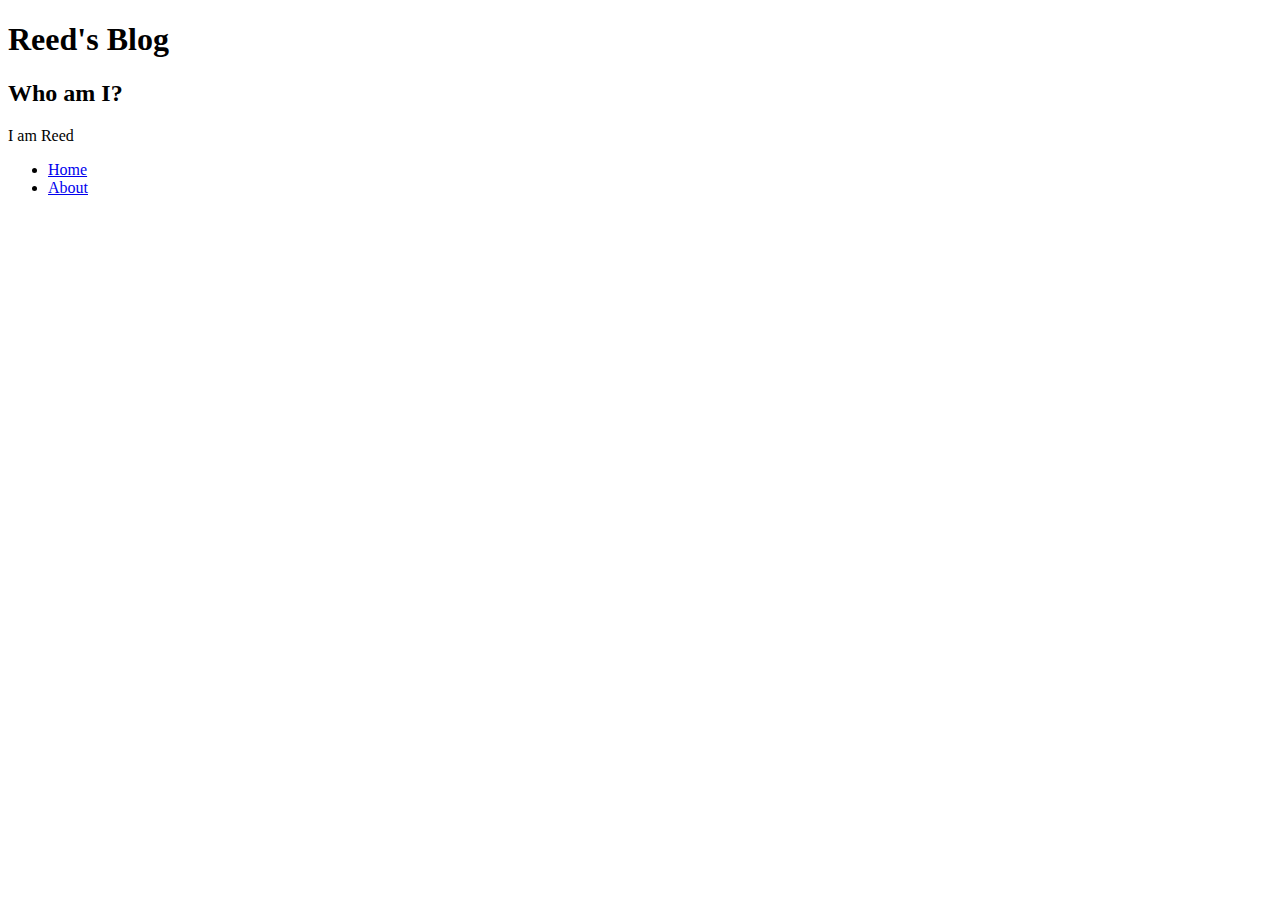
==== index.html @ 553c98f8 "test2" ====
<!DOCTYPE html>
<html lang="en">
<head>
    <meta charset="UTF-8">
    <meta name="viewport" content="width=device-width, initial-scale=1.0">
    <title>blog</title>
</head>
<body>
    <header>
        <h1>Reed's Blog</h1>
            <section>
                <h2>Who am I?</h2>
                <p>I am Reed</p>
            </section>
            <nav>
                <ul>
                    <li><a href="index.html">Home</a></li>
                    <li><a href="about.html">About</a></li>
                </ul>
            </nav>
    </header>
</body>
</html>
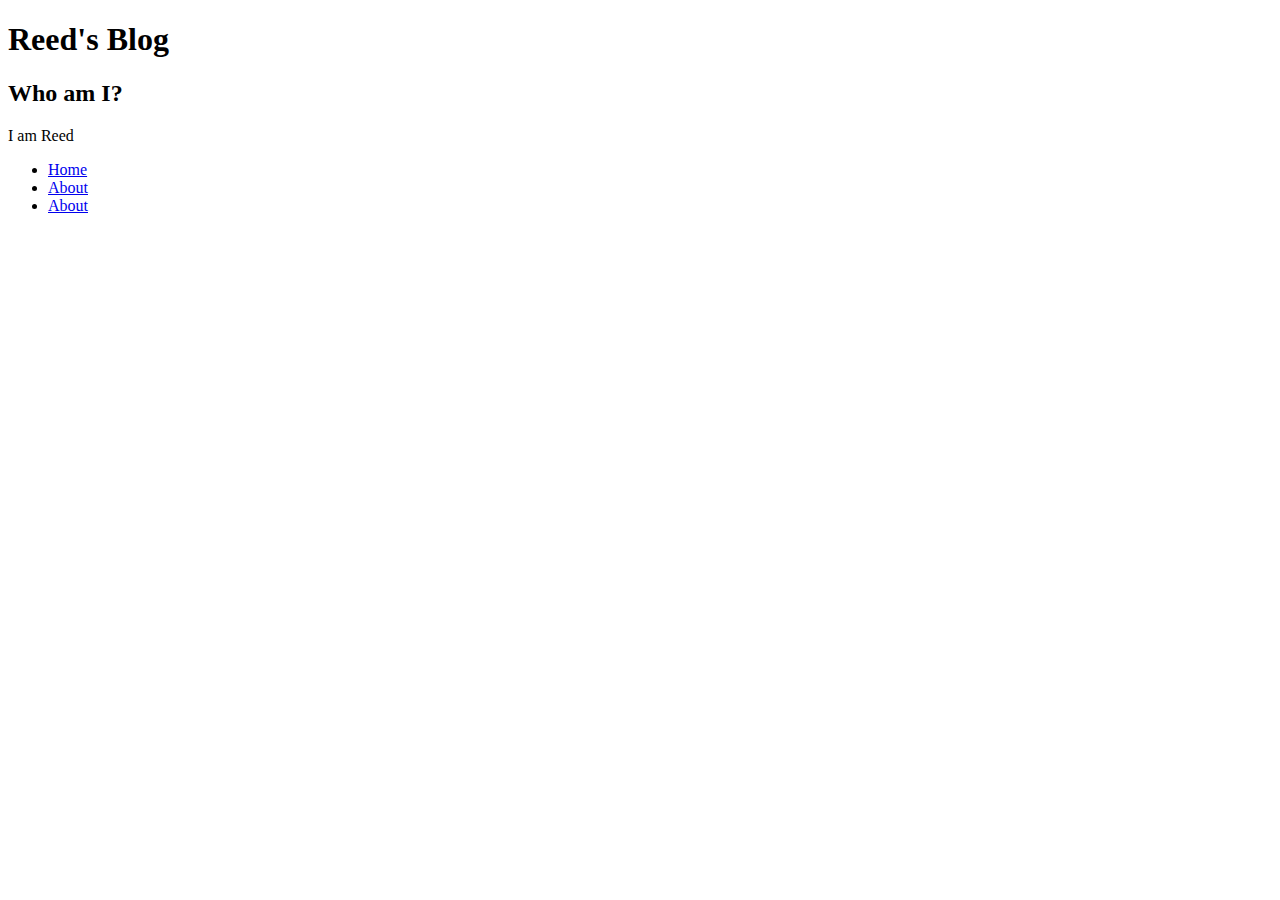
==== commit 54c02ca4: "setup" ====
--- a/index.html
+++ b/index.html
@@ -16,6 +16,7 @@
                 <ul>
                     <li><a href="index.html">Home</a></li>
                     <li><a href="about.html">About</a></li>
+                    <li><a href="contact.html">About</a></li>
                 </ul>
             </nav>
     </header>
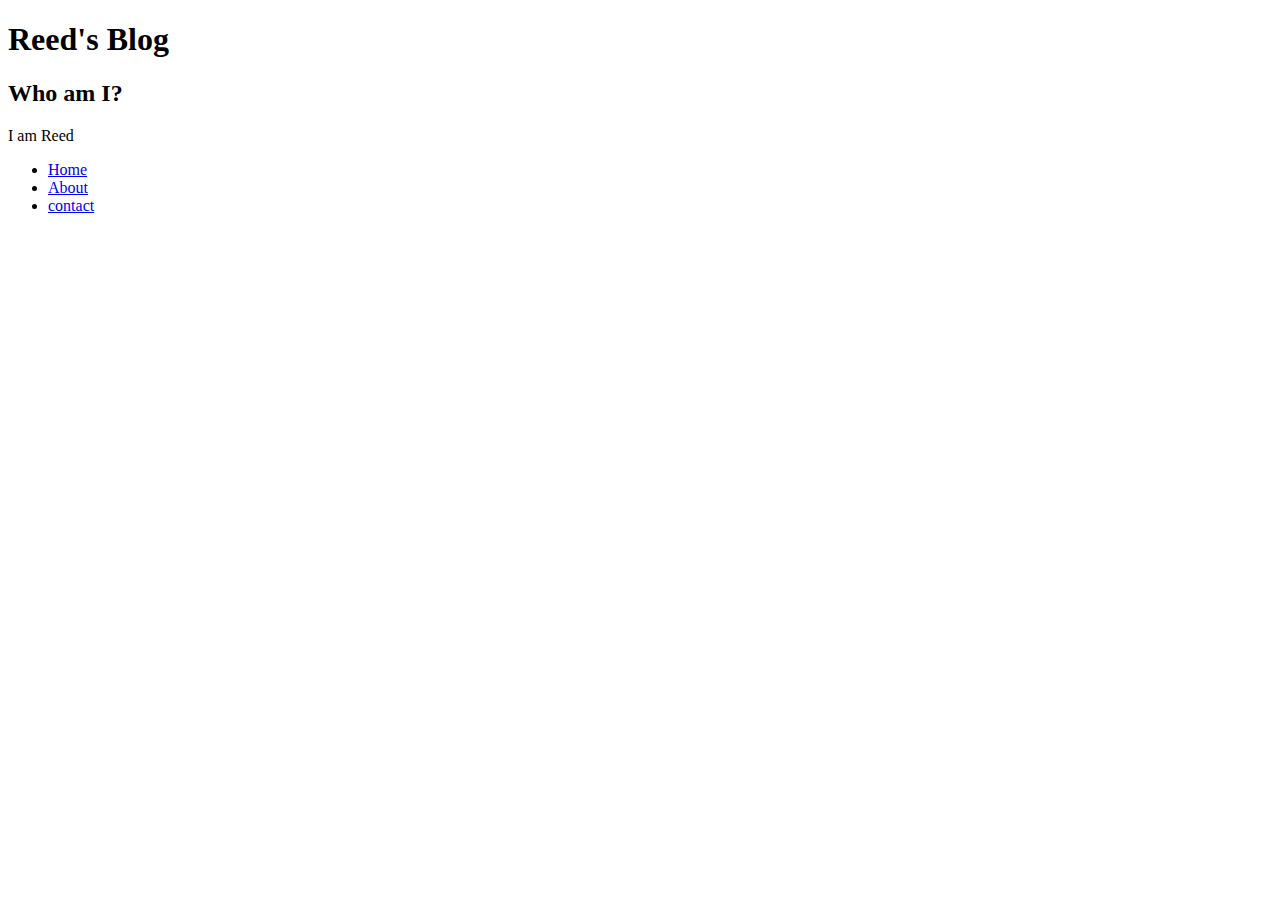
==== commit 27459222: "setup" ====
--- a/index.html
+++ b/index.html
@@ -16,7 +16,7 @@
                 <ul>
                     <li><a href="index.html">Home</a></li>
                     <li><a href="about.html">About</a></li>
-                    <li><a href="contact.html">About</a></li>
+                    <li><a href="contact.html">contact</a></li>
                 </ul>
             </nav>
     </header>
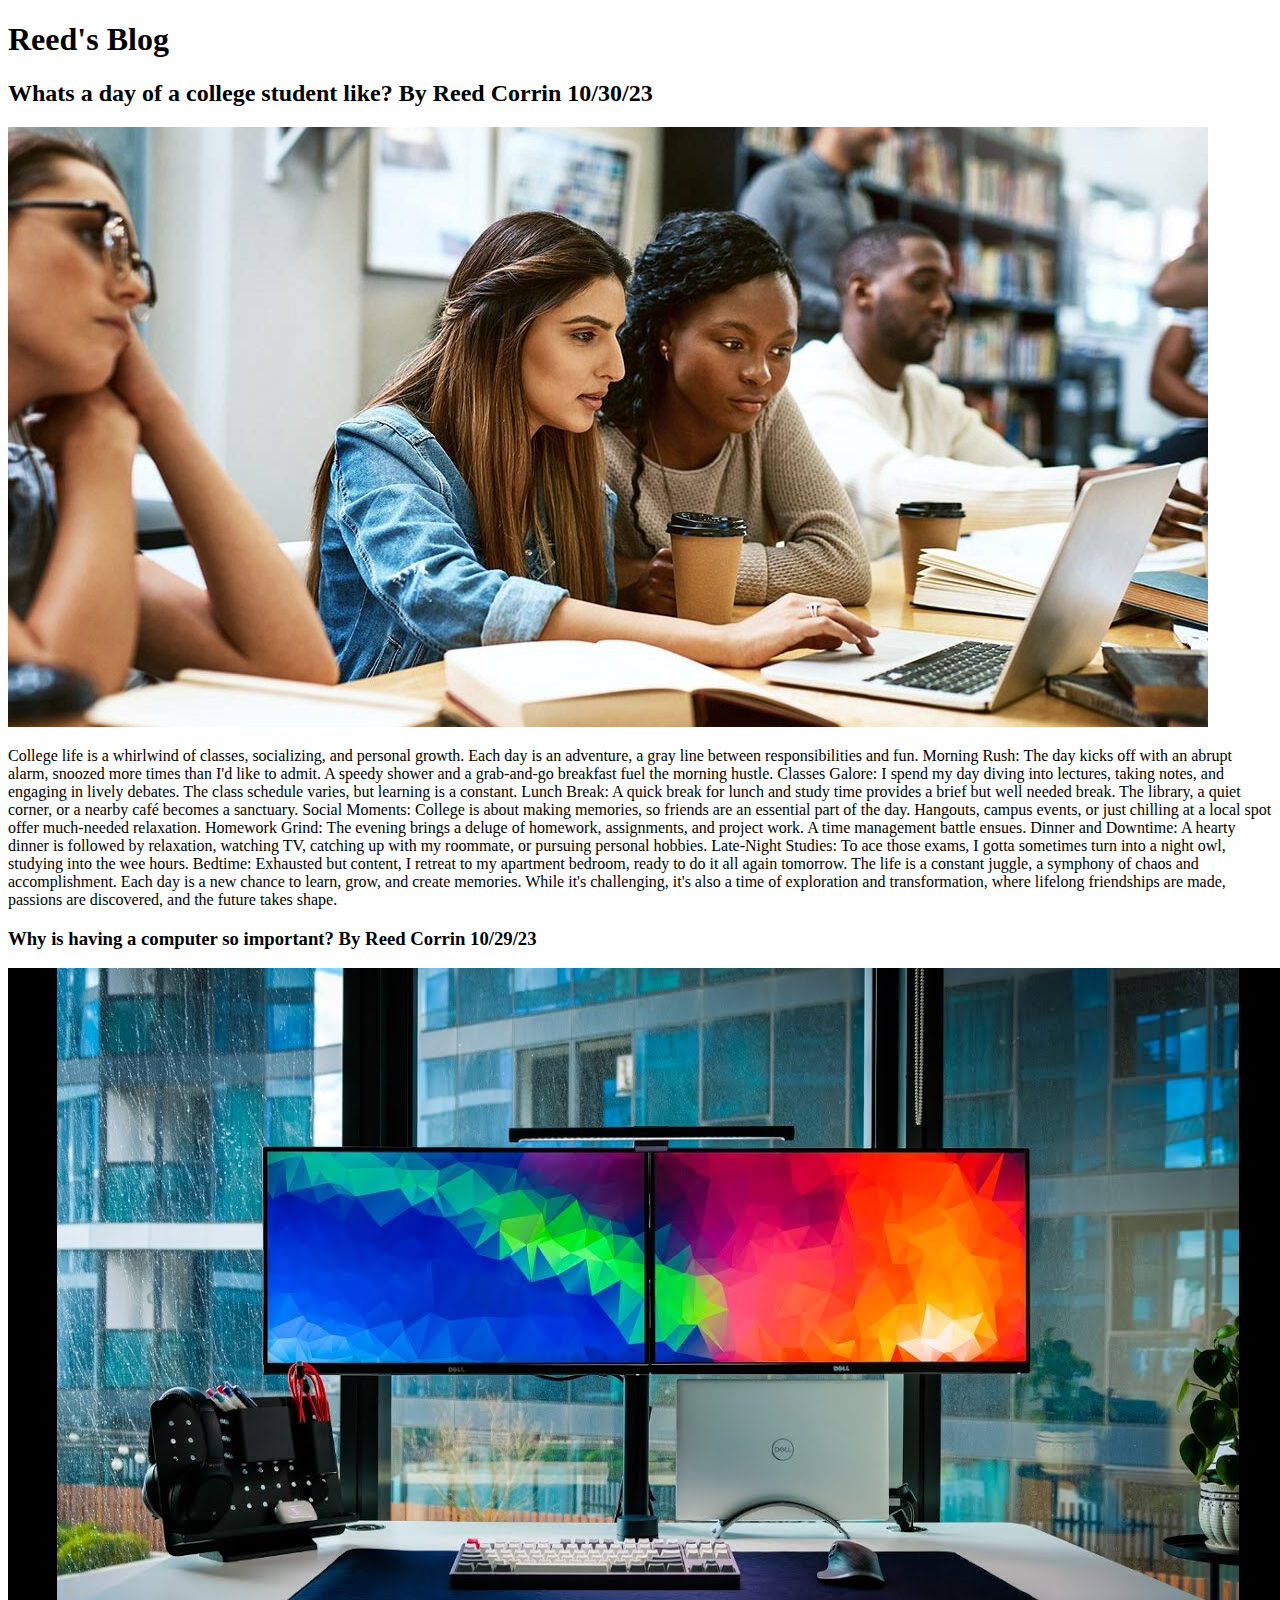
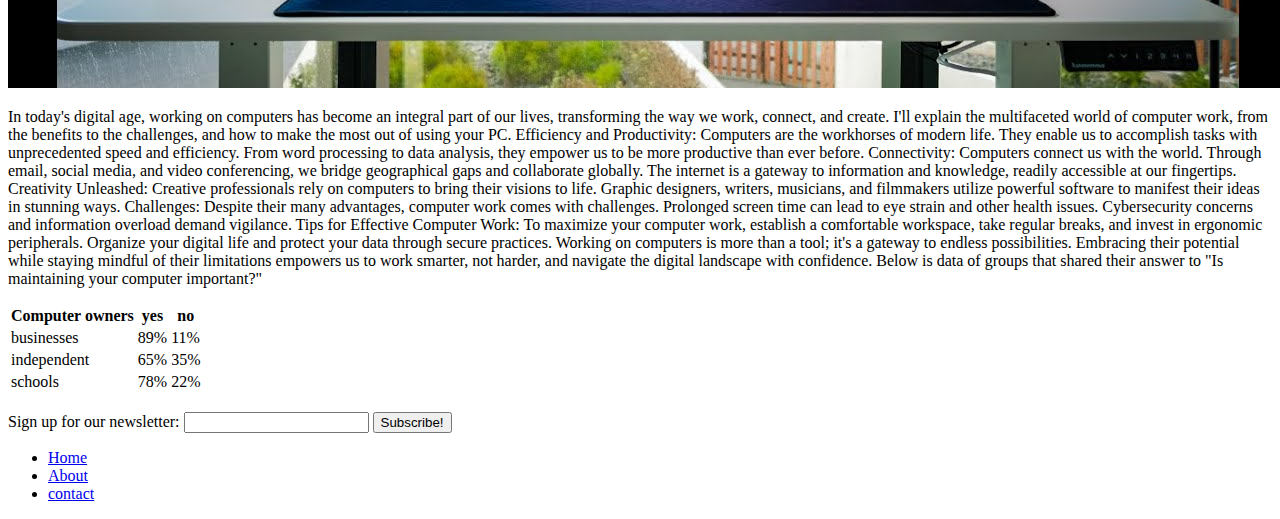
==== commit b0139220: "Final touches" ====
--- a/index.html
+++ b/index.html
@@ -9,8 +9,60 @@
     <header>
         <h1>Reed's Blog</h1>
             <section>
-                <h2>Who am I?</h2>
-                <p>I am Reed</p>
+                <h2>Whats a day of a college student like? By Reed Corrin 10/30/23</h2>
+                <img src="images/college.jpg" alt="college">
+                <p>College life is a whirlwind of classes, socializing, and personal growth. Each day is an adventure, a gray line between responsibilities and fun.
+                    Morning Rush: The day kicks off with an abrupt alarm, snoozed more times than I'd like to admit. A speedy shower and a grab-and-go breakfast fuel the morning hustle.          
+                    Classes Galore: I spend my day diving into lectures, taking notes, and engaging in lively debates. The class schedule varies, but learning is a constant.            
+                    Lunch Break: A quick break for lunch and study time provides a brief but well needed break. The library, a quiet corner, or a nearby café becomes a sanctuary.                          
+                    Social Moments: College is about making memories, so friends are an essential part of the day. Hangouts, campus events, or just chilling at a local spot offer much-needed relaxation.             
+                    Homework Grind: The evening brings a deluge of homework, assignments, and project work. A time management battle ensues.              
+                    Dinner and Downtime: A hearty dinner is followed by relaxation, watching TV, catching up with my roommate, or pursuing personal hobbies.               
+                    Late-Night Studies: To ace those exams, I gotta sometimes turn into a night owl, studying into the wee hours.                   
+                    Bedtime: Exhausted but content, I retreat to my apartment bedroom, ready to do it all again tomorrow.
+                    The life is a constant juggle, a symphony of chaos and accomplishment. Each day is a new chance to learn, grow, and create memories. While it's challenging, it's also a time of exploration and transformation, where lifelong friendships are made, passions are discovered, and the future takes shape.</p>
+            </section>
+            <section>
+                <h3>Why is having a computer so important? By Reed Corrin 10/29/23</h3>
+                <img src="images/pc.jpg" alt="pc">
+                <p>In today's digital age, working on computers has become an integral part of our lives, transforming the way we work, connect, and create. I'll explain the multifaceted world of computer work, from the benefits to the challenges, and how to make the most out of using your PC.
+                    Efficiency and Productivity: Computers are the workhorses of modern life. They enable us to accomplish tasks with unprecedented speed and efficiency. From word processing to data analysis, they empower us to be more productive than ever before.
+                    Connectivity: Computers connect us with the world. Through email, social media, and video conferencing, we bridge geographical gaps and collaborate globally. The internet is a gateway to information and knowledge, readily accessible at our fingertips.
+                    Creativity Unleashed: Creative professionals rely on computers to bring their visions to life. Graphic designers, writers, musicians, and filmmakers utilize powerful software to manifest their ideas in stunning ways.
+                    Challenges: Despite their many advantages, computer work comes with challenges. Prolonged screen time can lead to eye strain and other health issues. Cybersecurity concerns and information overload demand vigilance.
+                    Tips for Effective Computer Work: To maximize your computer work, establish a comfortable workspace, take regular breaks, and invest in ergonomic peripherals. Organize your digital life and protect your data through secure practices.
+                    Working on computers is more than a tool; it's a gateway to endless possibilities. Embracing their potential while staying mindful of their limitations empowers us to work smarter, not harder, and navigate the digital landscape with confidence. Below is data of groups that shared their answer to "Is maintaining your computer important?"
+                </p>
+                <table>
+                    <tr>
+                      <th>Computer owners</th>
+                      <th>yes</th>
+                      <th>no</th>
+                    </tr>
+                    <tr>
+                      <td>businesses</td>
+                      <td>89%</td>
+                      <td>11%</td>
+                    </tr>
+                    <tr>
+                      <td>independent</td>
+                      <td>65%</td>
+                      <td>35%</td>
+                    </tr>
+                    <tr>
+                        <td>schools</td>
+                        <td>78%</td>
+                        <td>22%</td>
+                      </tr>
+                  </table>
+            </section>
+            <section>
+                <br><form>
+                   <label>Sign up for our newsletter:
+                        <input type="text">
+                   </label> 
+                   <button>Subscribe!</button>
+                </form>
             </section>
             <nav>
                 <ul>
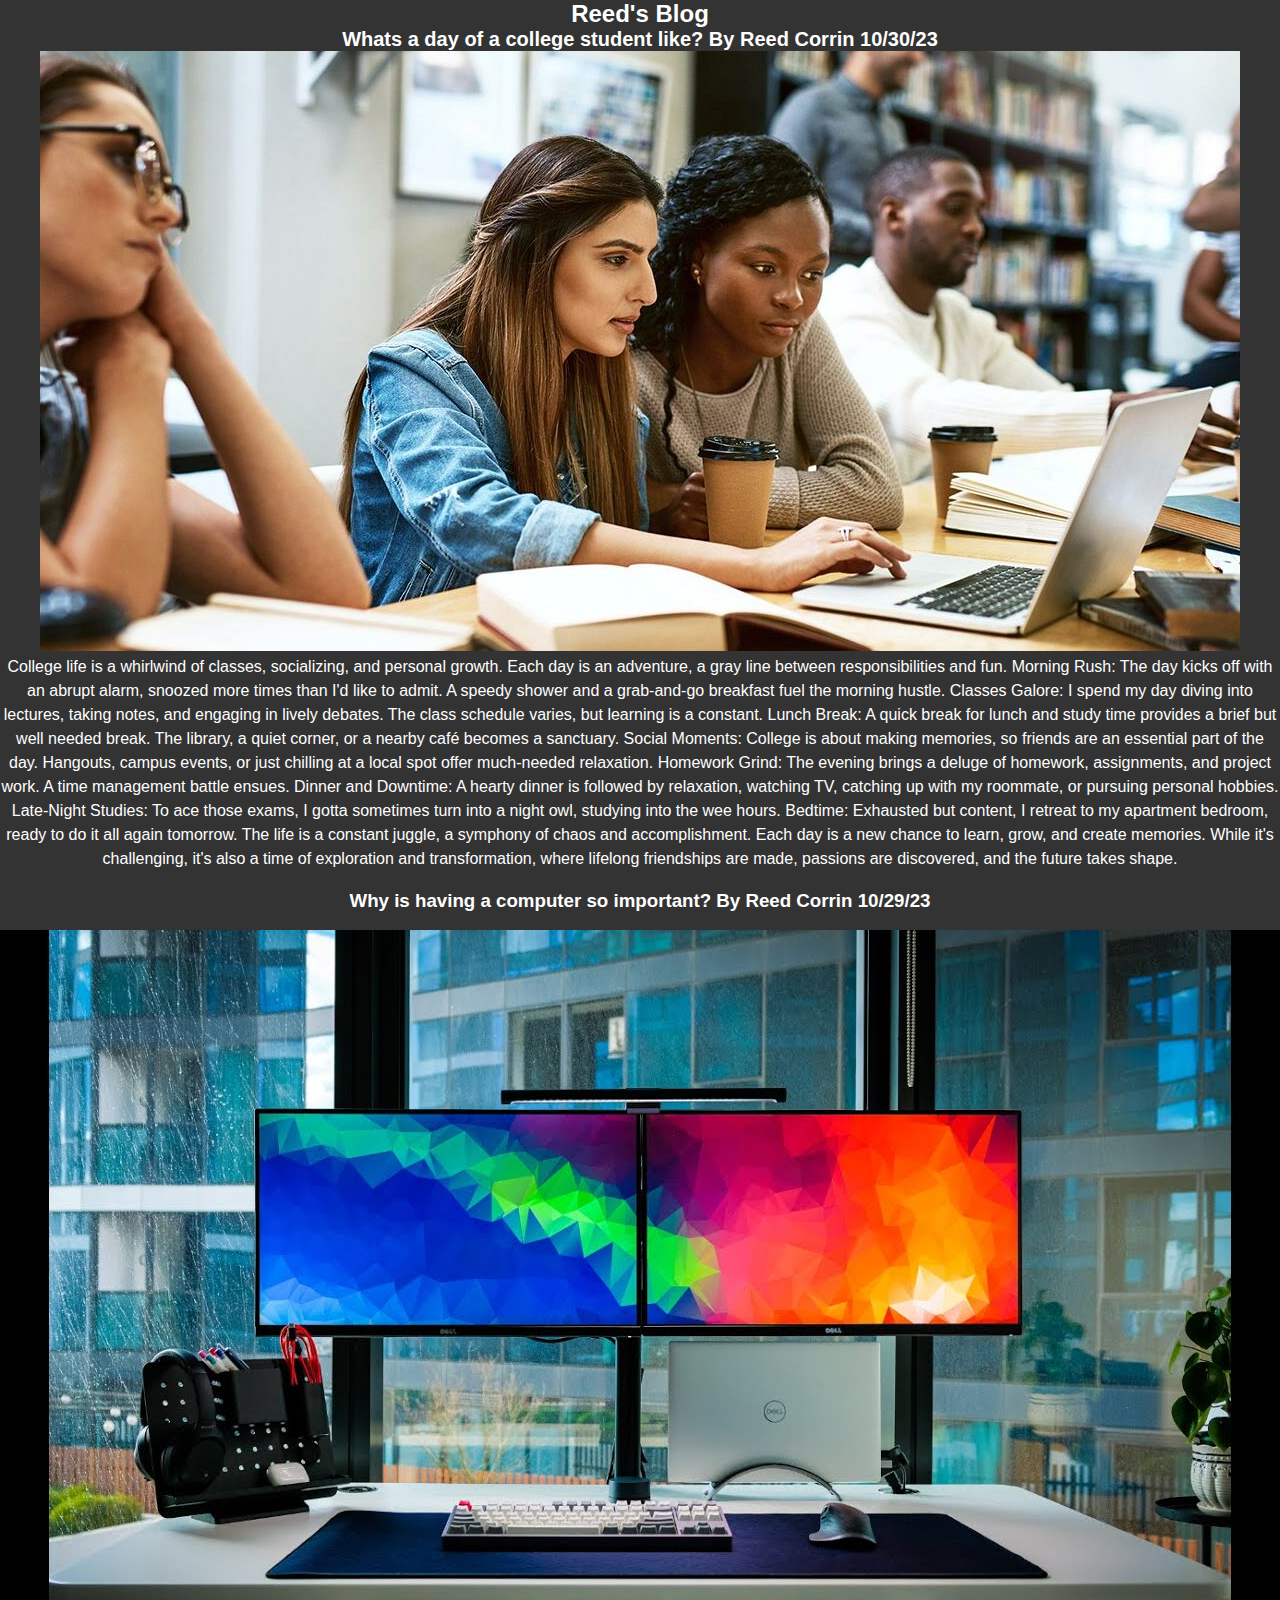
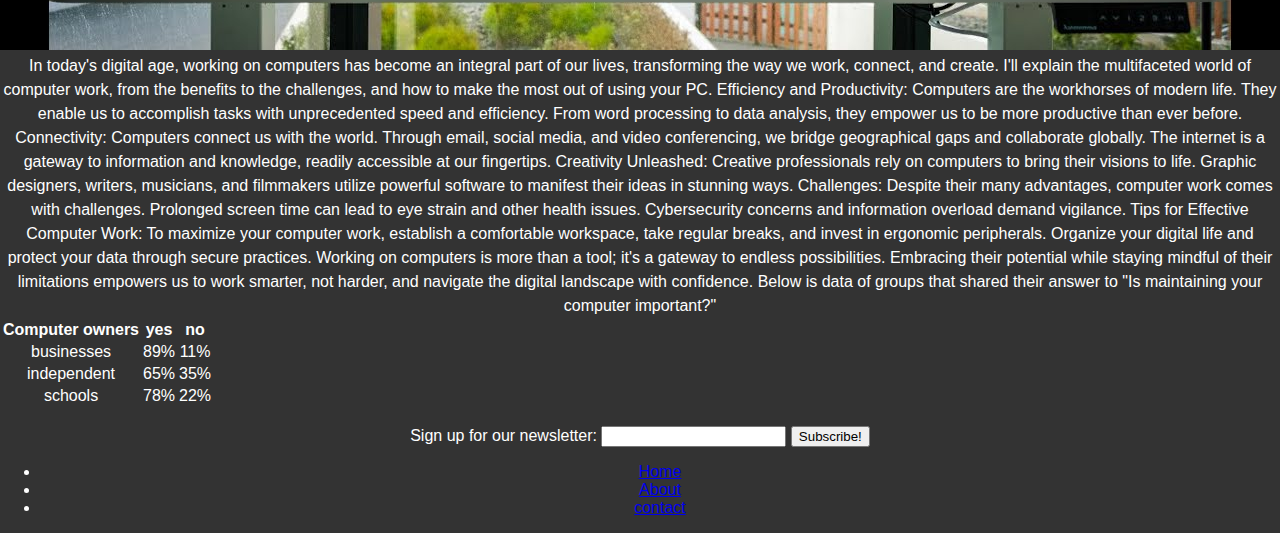
==== commit 857ac473: "css check" ====
--- a/index.html
+++ b/index.html
@@ -5,6 +5,7 @@
     <meta name="viewport" content="width=device-width, initial-scale=1.0">
     <title>blog</title>
 </head>
+<link rel="stylesheet" href="style.css">
 <body>
     <header>
         <h1>Reed's Blog</h1>
@@ -56,14 +57,14 @@
                       </tr>
                   </table>
             </section>
-            <section>
+            <div>
                 <br><form>
                    <label>Sign up for our newsletter:
                         <input type="text">
                    </label> 
                    <button>Subscribe!</button>
                 </form>
-            </section>
+            </div>
             <nav>
                 <ul>
                     <li><a href="index.html">Home</a></li>
--- a/style.css
+++ b/style.css
@@ -0,0 +1,38 @@
+body {
+    background-color: #f0f0f0;
+    font-family: Arial, sans-serif;
+    background-color: #333;
+    color: #fff;
+    padding: 10px;
+    text-align: center;
+    margin: 0;
+    padding: 0;
+}
+
+/* Style the main content area */
+.main-content {
+    max-width: 800px;
+    margin: 20px auto;
+    padding: 20px;
+    background-color: #fff;
+    border: 1px solid #ccc;
+}
+
+h1 {
+    font-size: 24px;
+    margin: 0;
+    padding: 0;
+}
+
+h2 {
+    font-size: 20px;
+    margin: 0;
+    padding: 0;
+}
+
+p {
+    font-size: 16px;
+    line-height: 1.5;
+    margin: 0;
+    padding: 0;
+}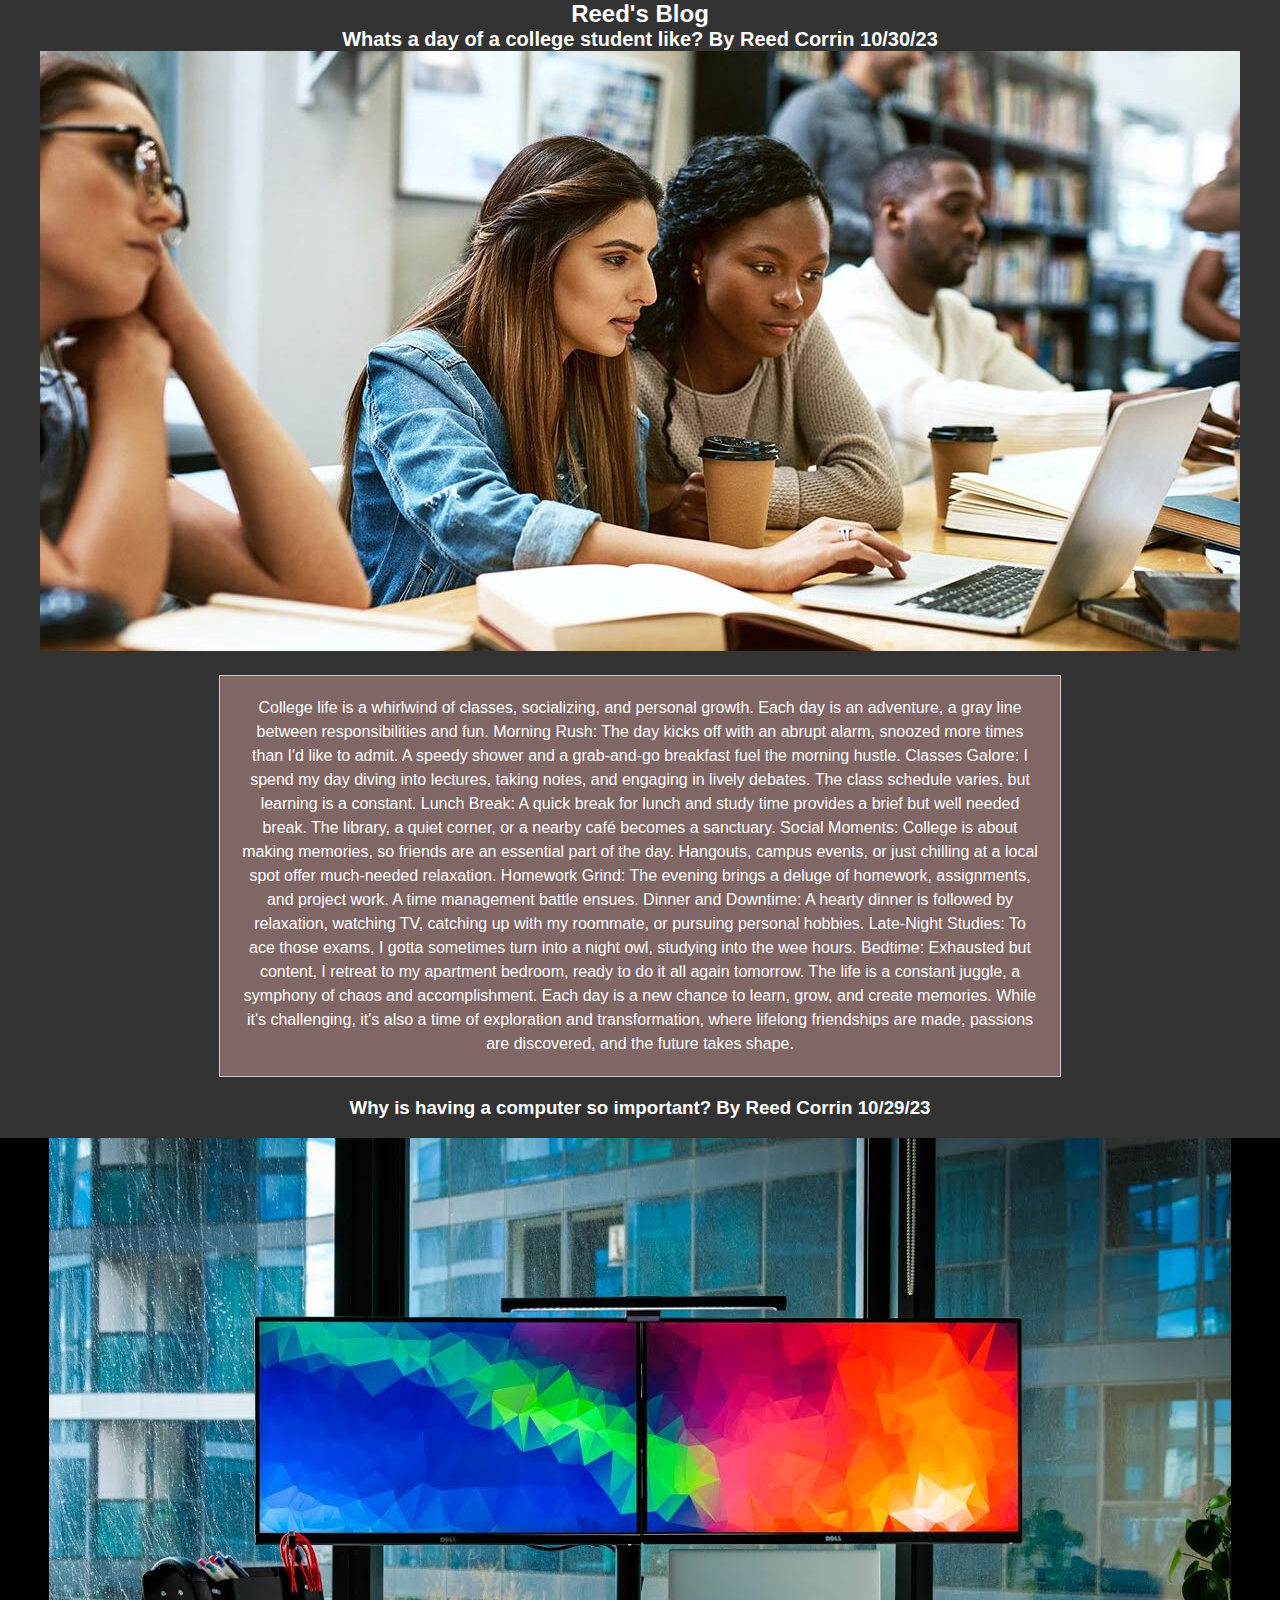
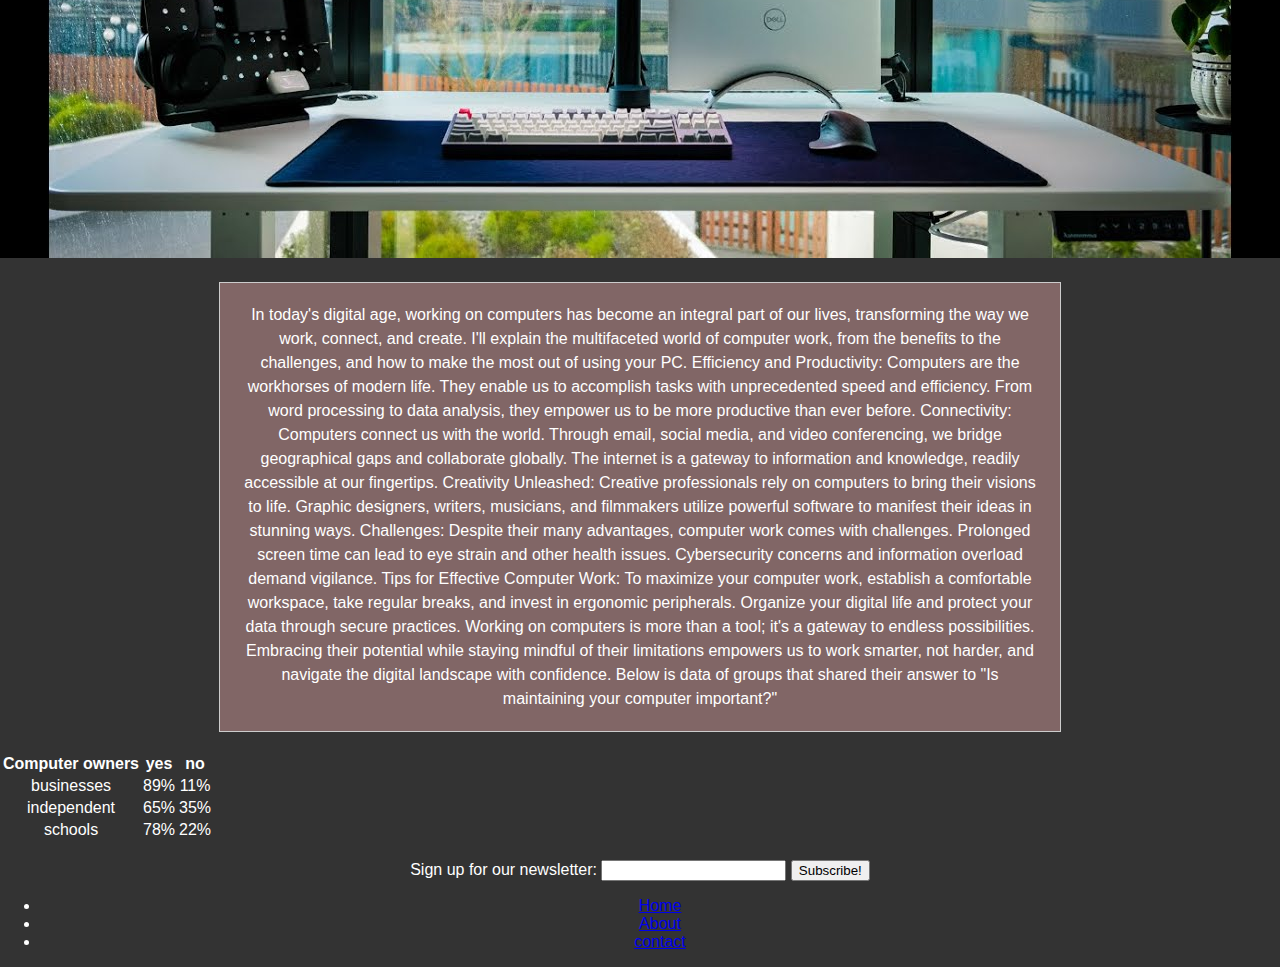
==== commit 6191751d: "css fixes" ====
--- a/index.html
+++ b/index.html
@@ -12,20 +12,23 @@
             <section>
                 <h2>Whats a day of a college student like? By Reed Corrin 10/30/23</h2>
                 <img src="images/college.jpg" alt="college">
-                <p>College life is a whirlwind of classes, socializing, and personal growth. Each day is an adventure, a gray line between responsibilities and fun.
-                    Morning Rush: The day kicks off with an abrupt alarm, snoozed more times than I'd like to admit. A speedy shower and a grab-and-go breakfast fuel the morning hustle.          
-                    Classes Galore: I spend my day diving into lectures, taking notes, and engaging in lively debates. The class schedule varies, but learning is a constant.            
-                    Lunch Break: A quick break for lunch and study time provides a brief but well needed break. The library, a quiet corner, or a nearby café becomes a sanctuary.                          
-                    Social Moments: College is about making memories, so friends are an essential part of the day. Hangouts, campus events, or just chilling at a local spot offer much-needed relaxation.             
-                    Homework Grind: The evening brings a deluge of homework, assignments, and project work. A time management battle ensues.              
-                    Dinner and Downtime: A hearty dinner is followed by relaxation, watching TV, catching up with my roommate, or pursuing personal hobbies.               
-                    Late-Night Studies: To ace those exams, I gotta sometimes turn into a night owl, studying into the wee hours.                   
-                    Bedtime: Exhausted but content, I retreat to my apartment bedroom, ready to do it all again tomorrow.
-                    The life is a constant juggle, a symphony of chaos and accomplishment. Each day is a new chance to learn, grow, and create memories. While it's challenging, it's also a time of exploration and transformation, where lifelong friendships are made, passions are discovered, and the future takes shape.</p>
+                <div class="details">
+                    <p>College life is a whirlwind of classes, socializing, and personal growth. Each day is an adventure, a gray line between responsibilities and fun.
+                        Morning Rush: The day kicks off with an abrupt alarm, snoozed more times than I'd like to admit. A speedy shower and a grab-and-go breakfast fuel the morning hustle.          
+                        Classes Galore: I spend my day diving into lectures, taking notes, and engaging in lively debates. The class schedule varies, but learning is a constant.            
+                        Lunch Break: A quick break for lunch and study time provides a brief but well needed break. The library, a quiet corner, or a nearby café becomes a sanctuary.                          
+                        Social Moments: College is about making memories, so friends are an essential part of the day. Hangouts, campus events, or just chilling at a local spot offer much-needed relaxation.             
+                        Homework Grind: The evening brings a deluge of homework, assignments, and project work. A time management battle ensues.              
+                        Dinner and Downtime: A hearty dinner is followed by relaxation, watching TV, catching up with my roommate, or pursuing personal hobbies.               
+                        Late-Night Studies: To ace those exams, I gotta sometimes turn into a night owl, studying into the wee hours.                   
+                        Bedtime: Exhausted but content, I retreat to my apartment bedroom, ready to do it all again tomorrow.
+                        The life is a constant juggle, a symphony of chaos and accomplishment. Each day is a new chance to learn, grow, and create memories. While it's challenging, it's also a time of exploration and transformation, where lifelong friendships are made, passions are discovered, and the future takes shape.</p>
+                </div>    
             </section>
             <section>
                 <h3>Why is having a computer so important? By Reed Corrin 10/29/23</h3>
                 <img src="images/pc.jpg" alt="pc">
+                <div class="details">
                 <p>In today's digital age, working on computers has become an integral part of our lives, transforming the way we work, connect, and create. I'll explain the multifaceted world of computer work, from the benefits to the challenges, and how to make the most out of using your PC.
                     Efficiency and Productivity: Computers are the workhorses of modern life. They enable us to accomplish tasks with unprecedented speed and efficiency. From word processing to data analysis, they empower us to be more productive than ever before.
                     Connectivity: Computers connect us with the world. Through email, social media, and video conferencing, we bridge geographical gaps and collaborate globally. The internet is a gateway to information and knowledge, readily accessible at our fingertips.
@@ -34,6 +37,7 @@
                     Tips for Effective Computer Work: To maximize your computer work, establish a comfortable workspace, take regular breaks, and invest in ergonomic peripherals. Organize your digital life and protect your data through secure practices.
                     Working on computers is more than a tool; it's a gateway to endless possibilities. Embracing their potential while staying mindful of their limitations empowers us to work smarter, not harder, and navigate the digital landscape with confidence. Below is data of groups that shared their answer to "Is maintaining your computer important?"
                 </p>
+                 </div>
                 <table>
                     <tr>
                       <th>Computer owners</th>
--- a/style.css
+++ b/style.css
@@ -9,13 +9,16 @@
     padding: 0;
 }
 
-/* Style the main content area */
-.main-content {
+.details {
     max-width: 800px;
     margin: 20px auto;
     padding: 20px;
-    background-color: #fff;
+    background-color: #816666;
     border: 1px solid #ccc;
+    display: flex;
+    gap: 25px;
+    flex-grow: 1;
+    flex-basis: 0;
 }
 
 h1 {
